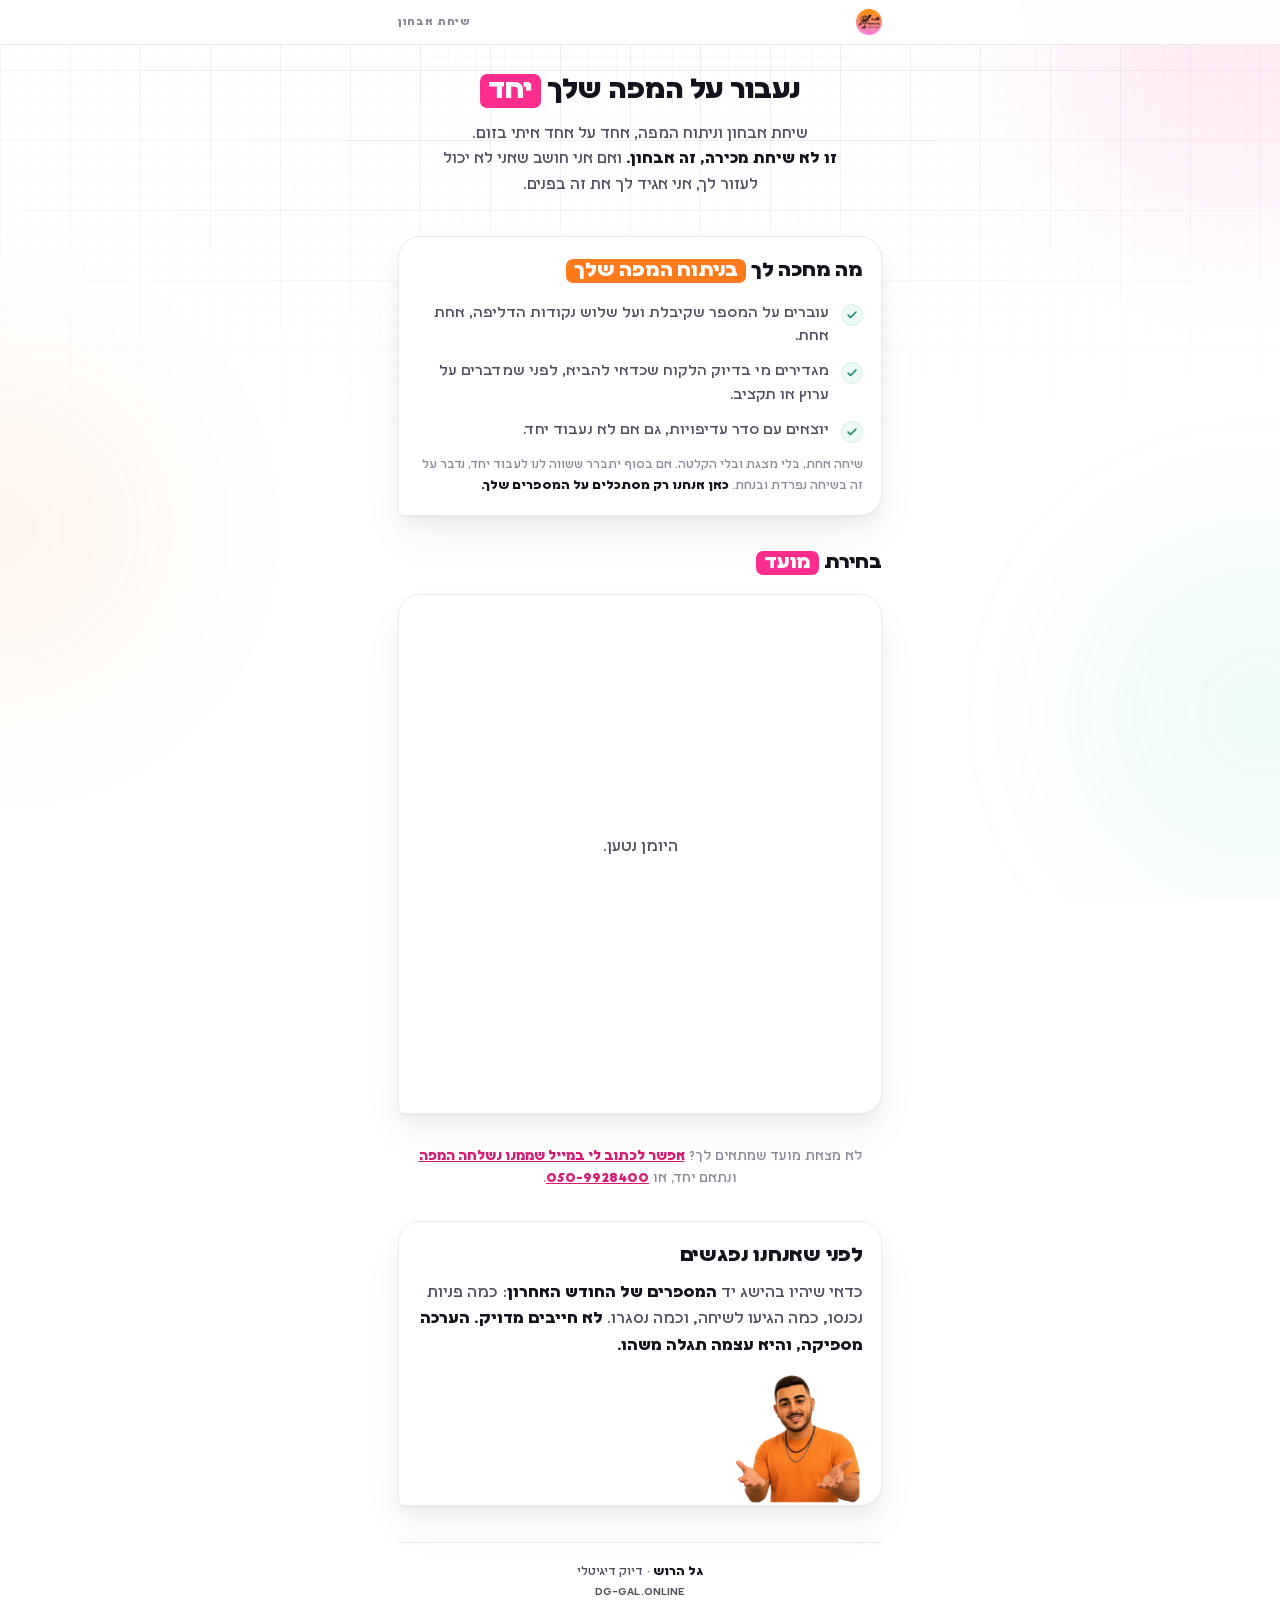
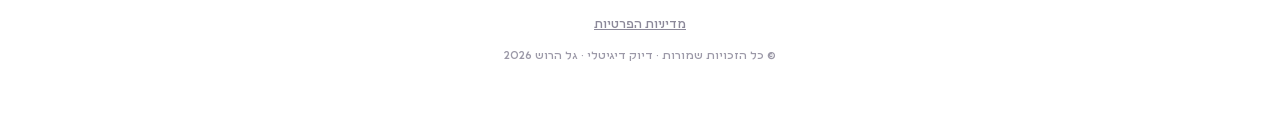
==== call/index.html @ aee71355 "A way out of a calendar that only shows three days Gal keeps it open three days ahead deliberately: " ====
<!doctype html>
<html dir="rtl" lang="he">
<head>
<meta charset="utf-8">
<meta name="viewport" content="width=device-width, initial-scale=1, viewport-fit=cover">
<meta name="robots" content="noindex,nofollow">
<title>שיחת אבחון · דיוק דיגיטלי</title>
<style>
@font-face{font-family:'TelAviv';font-weight:400;font-style:normal;font-display:swap;src:url([data-uri]) format('woff2');}
@font-face{font-family:'TelAviv';font-weight:800;font-style:normal;font-display:swap;src:url([data-uri]) format('woff2');}

:root{
  --bg:#ffffff; --bg2:#f8f7fb; --bg3:#fcfbfe;
  --pink:#ff2d8e; --pinkS:#d81b73; --pinkT:#fff2f8; --pinkL:#ffe3ef;
  --orange:#ff7a1a; --orangeS:#c95c07; --orangeT:#fff6ee; --orangeL:#ffe7d2;
  --green:#34d399; --greenS:#0c8a5f; --greenT:#eefaf4; --greenL:#d6f2e6;
  --txt:#14121c; --mut:#4f4d5e; --mut2:#8b8899; --line:#ece9f2; --line2:#dfdbe9;
  --sh1:0 1px 2px rgba(20,18,28,.04), 0 4px 10px rgba(20,18,28,.045);
  --sh2:0 1px 2px rgba(20,18,28,.05), 0 8px 20px rgba(20,18,28,.055), 0 22px 44px rgba(20,18,28,.045);
  --shC:0 2px 6px rgba(255,45,142,.18), 0 12px 26px rgba(255,45,142,.24);
  --rC:22px 22px 22px 6px;
}
*{box-sizing:border-box;-webkit-tap-highlight-color:transparent}
html{overflow-x:clip}
/* כלל ברזל של גל: אין מילים יתומות. text-wrap:pretty נועד בדיוק לזה,
   והדפדפנים שלא תומכים בו פשוט שוברים כרגיל, אז אין מה להפסיד. */
h1,h2,h3,h4,p,li,.res,.pun,.mirror,.sub,.rel,.fine,.qh,.gnote{
  text-wrap:pretty;-webkit-text-wrap:pretty}

body{margin:0;background:var(--bg);color:var(--txt);
  font-family:"TelAviv",system-ui,-apple-system,"Segoe UI",Arial,sans-serif;
  font-size:16px;line-height:1.65;overflow-x:clip;-webkit-font-smoothing:antialiased;
  font-variant-numeric:tabular-nums}
button,input,textarea,select{font-family:inherit;font-variant-numeric:tabular-nums}

.grid{position:fixed;inset:0;z-index:0;pointer-events:none;
  background-image:
    linear-gradient(rgba(20,18,28,.030) 1px,transparent 1px),
    linear-gradient(90deg,rgba(20,18,28,.030) 1px,transparent 1px),
    linear-gradient(rgba(20,18,28,.055) 1px,transparent 1px),
    linear-gradient(90deg,rgba(20,18,28,.055) 1px,transparent 1px);
  background-size:14px 14px,14px 14px,70px 70px,70px 70px;
  -webkit-mask-image:radial-gradient(120% 65% at 50% 0%,#000 0%,rgba(0,0,0,.5) 45%,transparent 82%);
  mask-image:radial-gradient(120% 65% at 50% 0%,#000 0%,rgba(0,0,0,.5) 45%,transparent 82%)}
.glow{position:fixed;inset:0;pointer-events:none;z-index:0;overflow:hidden}
.glow i{position:absolute;display:block;border-radius:50%;filter:blur(90px)}
.g1{width:340px;height:340px;background:var(--pink);top:-150px;right:-130px;opacity:.11}
.g2{width:300px;height:300px;background:var(--orange);top:42%;left:-150px;opacity:.09}
.g3{width:320px;height:320px;background:var(--green);bottom:3%;right:-140px;opacity:.10}

.wrap{position:relative;z-index:1;max-width:520px;margin:0 auto;padding:0 18px 40px}

header{position:sticky;top:0;z-index:40;backdrop-filter:blur(16px);-webkit-backdrop-filter:blur(16px);
  background:rgba(255,255,255,.86);border-bottom:1px solid var(--line)}
.hd{max-width:520px;margin:0 auto;padding:9px 18px;display:flex;align-items:center;justify-content:space-between;gap:10px}
.hd img{height:26px;width:auto;display:block}
.hd .who{font-size:11px;color:var(--mut2);font-weight:800;letter-spacing:.06em}

.sec{margin:32px 0;scroll-margin-top:74px}
.sh{font-size:20.5px;line-height:1.5;font-weight:800;margin:0 0 15px;letter-spacing:-.01em;color:var(--txt)}
h2{font-size:22px;line-height:1.32;margin:0 0 10px;font-weight:800;letter-spacing:-.01em}
p{margin:0 0 12px;color:var(--mut)}
b,strong{color:var(--txt);font-weight:800}
.box{display:inline;background:var(--pink);color:#fff;font-weight:800;padding:1px 8px;border-radius:7px;
  box-decoration-break:clone;-webkit-box-decoration-break:clone}
.boxg{display:inline;background:var(--green);color:#05261a;font-weight:800;padding:1px 8px;border-radius:7px;
  box-decoration-break:clone;-webkit-box-decoration-break:clone}
.boxo{display:inline;background:var(--orange);color:#fff;font-weight:800;padding:1px 8px;border-radius:7px;
  box-decoration-break:clone;-webkit-box-decoration-break:clone}
.nb{white-space:nowrap}

.card{position:relative;background:#fff;border:1px solid var(--line);border-radius:var(--rC);
  padding:19px 18px;box-shadow:var(--sh1)}
.card.lift{box-shadow:var(--sh2)}

.panel{position:relative;background:#fff;border:1px solid var(--line2);border-radius:26px 26px 26px 8px;
  padding:26px 20px 22px;box-shadow:var(--sh2);text-align:center;overflow:hidden}
.panel::before{content:"";position:absolute;inset:7px;border:1px solid var(--line);border-radius:20px 20px 20px 5px;pointer-events:none}
.panel .tick{position:absolute;width:13px;height:13px;pointer-events:none}
.panel .tick::before,.panel .tick::after{content:"";position:absolute;background:var(--pink);opacity:.45;border-radius:2px}
.panel .tick::before{width:13px;height:2px}
.panel .tick::after{width:2px;height:13px}
.t1{top:15px;right:15px}.t1::before,.t1::after{top:0;right:0}
.t2{top:15px;left:15px}.t2::before,.t2::after{top:0;left:0}
.t3{bottom:15px;right:15px}.t3::before,.t3::after{bottom:0;right:0}
.t4{bottom:15px;left:15px}.t4::before,.t4::after{bottom:0;left:0}

.puck{position:relative;width:46px;height:46px;flex:0 0 auto;border-radius:15px;display:grid;place-items:center;
  background:linear-gradient(158deg,#fff 0%,var(--pk-t) 58%,var(--pk-l) 100%);
  border:1px solid var(--pk-b);
  box-shadow:inset 0 1.5px 0 rgba(255,255,255,.95), inset 0 -2px 3px rgba(20,18,28,.05),
             0 8px 14px -6px var(--pk-s), 0 2px 5px rgba(20,18,28,.07)}
.puck::before{content:"";position:absolute;top:3px;right:5px;left:9px;height:42%;border-radius:12px 12px 60% 60%;
  background:linear-gradient(180deg,rgba(255,255,255,.85),rgba(255,255,255,0));pointer-events:none}
.puck svg{width:23px;height:23px;position:relative;overflow:visible;
  filter:drop-shadow(0 1.5px 1px rgba(20,18,28,.18))}
.pk-p{--pk-t:var(--pinkT);--pk-l:var(--pinkL);--pk-b:#ffc9de;--pk-s:rgba(255,45,142,.42);color:var(--pinkS)}
.pk-o{--pk-t:var(--orangeT);--pk-l:var(--orangeL);--pk-b:#ffd0a8;--pk-s:rgba(255,122,26,.42);color:var(--orangeS)}
.pk-g{--pk-t:var(--greenT);--pk-l:var(--greenL);--pk-b:#a9e6cb;--pk-s:rgba(52,211,153,.45);color:var(--greenS)}

.cta{display:block;width:100%;border:0;cursor:pointer;color:#fff;font-size:17px;font-weight:800;
  padding:16px 18px;border-radius:999px;background:linear-gradient(96deg,var(--pink),var(--orange));
  box-shadow:var(--shC);
  /* בלי אנימציה, בלי nowrap ובלי שכבת compositing. כל אחד מהשלושה גרם
     לספארי באייפון לחתוך את הכיתוב, ואז נראה רק אמצע המילים. */
  line-height:1.25;text-align:center;overflow:visible}
.cta:disabled{background:#efedf4;color:#a9a5b6;box-shadow:none;cursor:default}
.cta.quiet{background:#fff;border:1px solid var(--line2);color:var(--mut);box-shadow:var(--sh1);font-size:15px}
.fine{font-size:12.5px;color:var(--mut2);margin:12px 0 0}

footer{border-top:1px solid var(--line);margin-top:36px;padding:19px 0 22px;text-align:center;font-size:12.5px;color:var(--mut2)}
footer a{color:var(--mut2)}

/* מסך מעבר. שתיים שלוש שניות של שקט אחרי לחיצה הן המקום שבו אנשים עוזבים,
   אז אומרים להם מה קורה במקום להשאיר מסך ריק. */
.gate{position:fixed;inset:0;z-index:120;display:none;place-content:center;
  background:rgba(20,18,28,.62);backdrop-filter:blur(3px);
  -webkit-backdrop-filter:blur(3px);opacity:0;transition:opacity .22s ease}
.gate.on{display:grid;opacity:1}
.gate .g{text-align:center;padding:0 30px}
.gate .ring{width:46px;height:46px;margin:0 auto 16px;border-radius:50%;
  border:3px solid rgba(255,255,255,.22);border-top-color:#fff;
  animation:gspin .8s linear infinite}
@keyframes gspin{to{transform:rotate(360deg)}}
.gate p{margin:0;color:#fff;font-size:16.5px;font-weight:800;line-height:1.5}
.gate small{display:block;margin-top:7px;color:rgba(255,255,255,.7);
  font-size:13.5px;font-weight:700}


/* כרטיסיית סיפור לקוח. משותפת לדף הבית ולדף התוצאה, כי זו אותה
   הוכחה ואסור שהיא תיראה אחרת בשני מקומות. */
.cases{position:relative}
.case{position:sticky;background:#fff;border:1px solid var(--line2);min-height:330px;
  border-radius:26px 26px 26px 8px;padding:24px 20px 20px;box-shadow:var(--sh2);
  margin-bottom:18px;overflow:hidden}
.case::before{content:"";position:absolute;inset:7px;border:1px solid var(--line);
  border-radius:20px 20px 20px 5px;pointer-events:none}
.case .tick{position:absolute}
.case .tick.t1{top:14px;right:14px}
.case .tick.t2{top:14px;left:14px}
.case .tick.t3{bottom:14px;right:14px}
.case .tick.t4{bottom:14px;left:14px}
.case .tick.t2::before,.case .tick.t4::before{right:0}
.case .tick.t3::after,.case .tick.t4::after{bottom:0}
.case .tick{position:absolute;width:13px;height:13px;pointer-events:none}
.case .tick::before,.case .tick::after{content:"";position:absolute;background:var(--pink);opacity:.45;border-radius:2px}
.case .tick::before{width:13px;height:2px}
.case .tick::after{width:2px;height:13px}
.case:nth-of-type(1){top:80px;z-index:1}
.case:nth-of-type(2){top:88px;z-index:2}
.case:nth-of-type(3){top:96px;z-index:3}
.case:nth-of-type(4){top:104px;z-index:4}
.case:nth-of-type(5){top:112px;z-index:5;margin-bottom:0}
.case .hd2{position:relative;z-index:2;display:flex;gap:12px;align-items:center;margin-bottom:12px}
.case .ph{flex:0 0 auto;width:48px;height:48px;border-radius:50%;overflow:hidden;display:grid;place-items:center;
  background:linear-gradient(158deg,#fff,var(--pinkL));border:1px solid #ffc9de;
  box-shadow:inset 0 1px 0 rgba(255,255,255,.9),0 2px 6px rgba(20,18,28,.08);
  font-size:15px;font-weight:800;color:var(--pinkS);letter-spacing:-.02em}
.case .ph img{width:100%;height:100%;object-fit:cover;display:block}
.case .who2 b{display:block;font-size:15.5px;font-weight:800;color:var(--txt);line-height:1.3}
.case .who2 span{display:block;font-size:12.5px;font-weight:700;color:var(--mut2);line-height:1.4;margin-top:2px}
.case .res{position:relative;z-index:2;font-size:17px;font-weight:800;line-height:1.45;margin:0 0 10px;color:var(--txt)}
.case p{position:relative;z-index:2;margin:0 0 8px;font-size:14.5px}
.case .pun{position:relative;z-index:2;margin:0;font-size:14.5px;font-weight:800;color:var(--greenS)}

.calalt{margin:14px 0 0;font-size:13.5px;color:var(--mut2);line-height:1.6;text-align:center}
.calalt a{color:var(--pinkS);font-weight:700}

.cr{margin-top:10px!important;font-size:11.5px;color:var(--mut2);opacity:.85}

.hero{padding:28px 0 2px;text-align:center}
.h1{font-size:29px;line-height:1.26;font-weight:800;margin:0 0 12px;letter-spacing:-.02em}
.sub{font-size:15.5px;color:var(--mut);margin:0 auto 4px;max-width:430px}
.pt{display:flex;gap:12px;align-items:flex-start;margin-bottom:12px;font-size:15px;color:var(--mut);line-height:1.55}
.pt i{flex:0 0 auto;width:22px;height:22px;border-radius:50%;display:grid;place-items:center;margin-top:2px;
  background:var(--greenT);border:1px solid var(--greenL);color:var(--greenS)}
.pt svg{width:12px;height:12px;stroke-width:3.2}
#cal{position:relative;min-height:520px;width:100%;overflow:hidden;border-radius:var(--rC);overflow:hidden;border:1px solid var(--line);
  box-shadow:var(--sh2);background:#fff}
.calfall{position:absolute;inset:0;display:grid;place-content:center;padding:30px 20px;text-align:center}
#cal.ready{min-height:0}
#cal.ready .calfall{display:none}
.me{position:relative;overflow:hidden;padding-bottom:0}
.me .in{padding-bottom:6px}
.me .av{display:block;width:130px;margin:8px 0 -1px auto}
</style>
<script>
!function(f,b,e,v,n,t,s){if(f.fbq)return;n=f.fbq=function(){n.callMethod?
n.callMethod.apply(n,arguments):n.queue.push(arguments)};if(!f._fbq)f._fbq=n;
n.push=n;n.loaded=!0;n.version='2.0';n.queue=[];t=b.createElement(e);t.async=!0;
t.src=v;s=b.getElementsByTagName(e)[0];s.parentNode.insertBefore(t,s)}(window,
document,'script','https://connect.facebook.net/en_US/fbevents.js');
fbq('init','3520763671432860');fbq('track','PageView');
</script>
<noscript><img height="1" width="1" style="display:none"
src="https://www.facebook.com/tr?id=3520763671432860&ev=PageView&noscript=1" alt=""></noscript>
</head>
<body>

<div class="grid"></div>
<div class="glow"><i class="g1"></i><i class="g2"></i><i class="g3"></i></div>

<header><div class="hd">
  <img src="[data-uri]" alt="דיוק דיגיטלי">
  <span class="who">שיחת אבחון</span>
</div></header>

<div class="wrap">

  <div class="hero">
    <h1 class="h1">נעבור על המפה שלך <span class="box">יחד</span></h1>
    <p class="sub">שיחת אבחון וניתוח המפה, אחד על אחד איתי בזום.<br><b>זו לא שיחת מכירה, זה אבחון.</b> ואם אני חושב שאני לא יכול לעזור לך, <span class="nb">אני אגיד לך את זה בפנים.</span></p>
  </div>

  <div class="sec card lift">
    <h2 class="sh">מה מחכה לך <span class="boxo">בניתוח המפה שלך</span></h2>
    <div class="pt"><i><svg viewBox="0 0 24 24" fill="none" stroke="currentColor" stroke-linecap="round" stroke-linejoin="round"><path d="M20 6 9 17l-5-5"/></svg></i>
      <span>עוברים על המספר שקיבלת ועל שלוש נקודות הדליפה, אחת אחת.</span></div>
    <div class="pt"><i><svg viewBox="0 0 24 24" fill="none" stroke="currentColor" stroke-linecap="round" stroke-linejoin="round"><path d="M20 6 9 17l-5-5"/></svg></i>
      <span>מגדירים מי בדיוק הלקוח שכדאי להביא, לפני שמדברים על ערוץ או תקציב.</span></div>
    <div class="pt"><i><svg viewBox="0 0 24 24" fill="none" stroke="currentColor" stroke-linecap="round" stroke-linejoin="round"><path d="M20 6 9 17l-5-5"/></svg></i>
      <span>יוצאים עם סדר עדיפויות, <span class="nb">גם אם לא נעבוד יחד.</span></span></div>
    <p class="fine" style="margin-top:2px">שיחה אחת, בלי מצגת ובלי הקלטה. אם בסוף יתברר ששווה לנו לעבוד יחד, נדבר על זה בשיחה נפרדת ובנחת. <b>כאן אנחנו רק מסתכלים על המספרים שלך.</b></p>
  </div>

  <div class="sec">
    <h2 class="sh">בחירת <span class="box">מועד</span></h2>
    <div id="cal"><div class="calfall">
      <p style="margin-bottom:14px">היומן נטען.</p>
      <button class="cta quiet" id="fallback" style="display:none" onclick="window.open(CAL_URL,'_blank')">לפתיחת היומן בחלון חדש</button>
    </div></div>
  </div>
    <p class="calalt">לא מצאת מועד שמתאים לך? <a href="mailto:gal@send.dg-gal.online">אפשר לכתוב לי במייל שממנו נשלחה המפה</a> ונתאם יחד, או <a href="tel:0509928400" dir="ltr">050-9928400</a>.</p>


  <div class="sec">
    <div class="card lift me"><div class="in">
      <p class="sh" style="margin-bottom:8px">לפני שאנחנו נפגשים</p>
      <p style="margin-bottom:0">כדאי שיהיו בהישג יד <b>המספרים של החודש האחרון</b>: כמה פניות נכנסו, כמה הגיעו לשיחה, וכמה נסגרו. <b>לא חייבים מדויק. הערכה מספיקה, והיא עצמה תגלה משהו.</b></p>
    </div><img class="av" src="[data-uri]" alt="גל הרוש"></div>
  </div>

  <footer>
    <p><b>גל הרוש</b> · דיוק דיגיטלי<br>DG-GAL.ONLINE</p>
    <p><a href="/privacy/">מדיניות הפרטיות</a></p>
  
  <p class="cr">© כל הזכויות שמורות · דיוק דיגיטלי · גל הרוש 2026</p>
</footer>
</div>

<script>
/* ==== היומן של גל. calLink הוא user/event-type בלבד ==== */
var CAL_LINK = 'dg-gal.online/map';
var CAL_URL  = 'https://cal.com/' + CAL_LINK;

(function (C, A, L) { var p = function (a, ar) { a.q.push(ar); };
  var d = C.document; C.Cal = C.Cal || function () { var cal = C.Cal, ar = arguments;
    if (!cal.loaded) { cal.ns = {}; cal.q = cal.q || [];
      d.head.appendChild(d.createElement("script")).src = A; cal.loaded = true; }
    if (ar[0] === L) { var api = function () { p(api, arguments); };
      var namespace = ar[1]; api.q = api.q || [];
      if (typeof namespace === "string") { cal.ns[namespace] = cal.ns[namespace] || api; p(cal.ns[namespace], ar); p(cal, ["initNamespace", namespace]); }
      else p(cal, ar); return; }
    p(cal, ar); };
})(window, "https://app.cal.com/embed/embed.js", "init");

try {
  Cal("init", "map", { origin: "https://app.cal.com" });
  Cal.config = Cal.config || {};
  Cal.config.forwardQueryParams = true;

  /* ui לפני inline. בסדר ההפוך היומן נטען לבן, וזה תועד אצלנו בעבר */
  Cal.ns.map("ui", {
    theme: "light",
    hideEventTypeDetails: false,
    layout: "month_view",
    cssVarsPerTheme: { light: {
      "cal-brand": "#ff2d8e",
      "cal-brand-emphasis": "#d81b73",
      "cal-brand-text": "#ffffff",
      "cal-text": "#14121c",
      "cal-text-emphasis": "#14121c",
      "cal-text-subtle": "#4f4d5e",
      "cal-text-muted": "#8b8899",
      "cal-text-inverted": "#ffffff",
      "cal-bg": "#ffffff",
      "cal-bg-emphasis": "#f8f7fb",
      "cal-bg-subtle": "#f8f7fb",
      "cal-bg-muted": "#fcfbfe",
      "cal-bg-inverted": "#14121c",
      "cal-border": "#ece9f2",
      "cal-border-default": "#ece9f2",
      "cal-border-emphasis": "#dfdbe9",
      "cal-border-subtle": "#ece9f2",
      "cal-border-booker": "#ece9f2"
    }}
  });
  Cal.ns.map("inline", {
    elementOrSelector: "#cal",
    calLink: CAL_LINK,
    config: { layout: "month_view", useSlotsViewOnSmallScreen: "true" }
  });
  /* ברגע שקאל מזריק את המסגרת שלו, מסירים את הודעת הטעינה */
  var box = document.getElementById('cal');
  var mo = new MutationObserver(function(){
    if(box.querySelector('iframe')){ box.classList.add('ready'); mo.disconnect(); }
  });
  mo.observe(box, { childList:true, subtree:true });
  setTimeout(function(){
    if(!box.querySelector('iframe')){
      document.getElementById('fallback').style.display = 'block';
    }
  }, 6000);
} catch(e){
  var f = document.getElementById('fallback'); if(f) f.style.display = 'block';
}
if(window.fbq) fbq('trackCustom','ViewBooking');
</script>
</body>
</html>
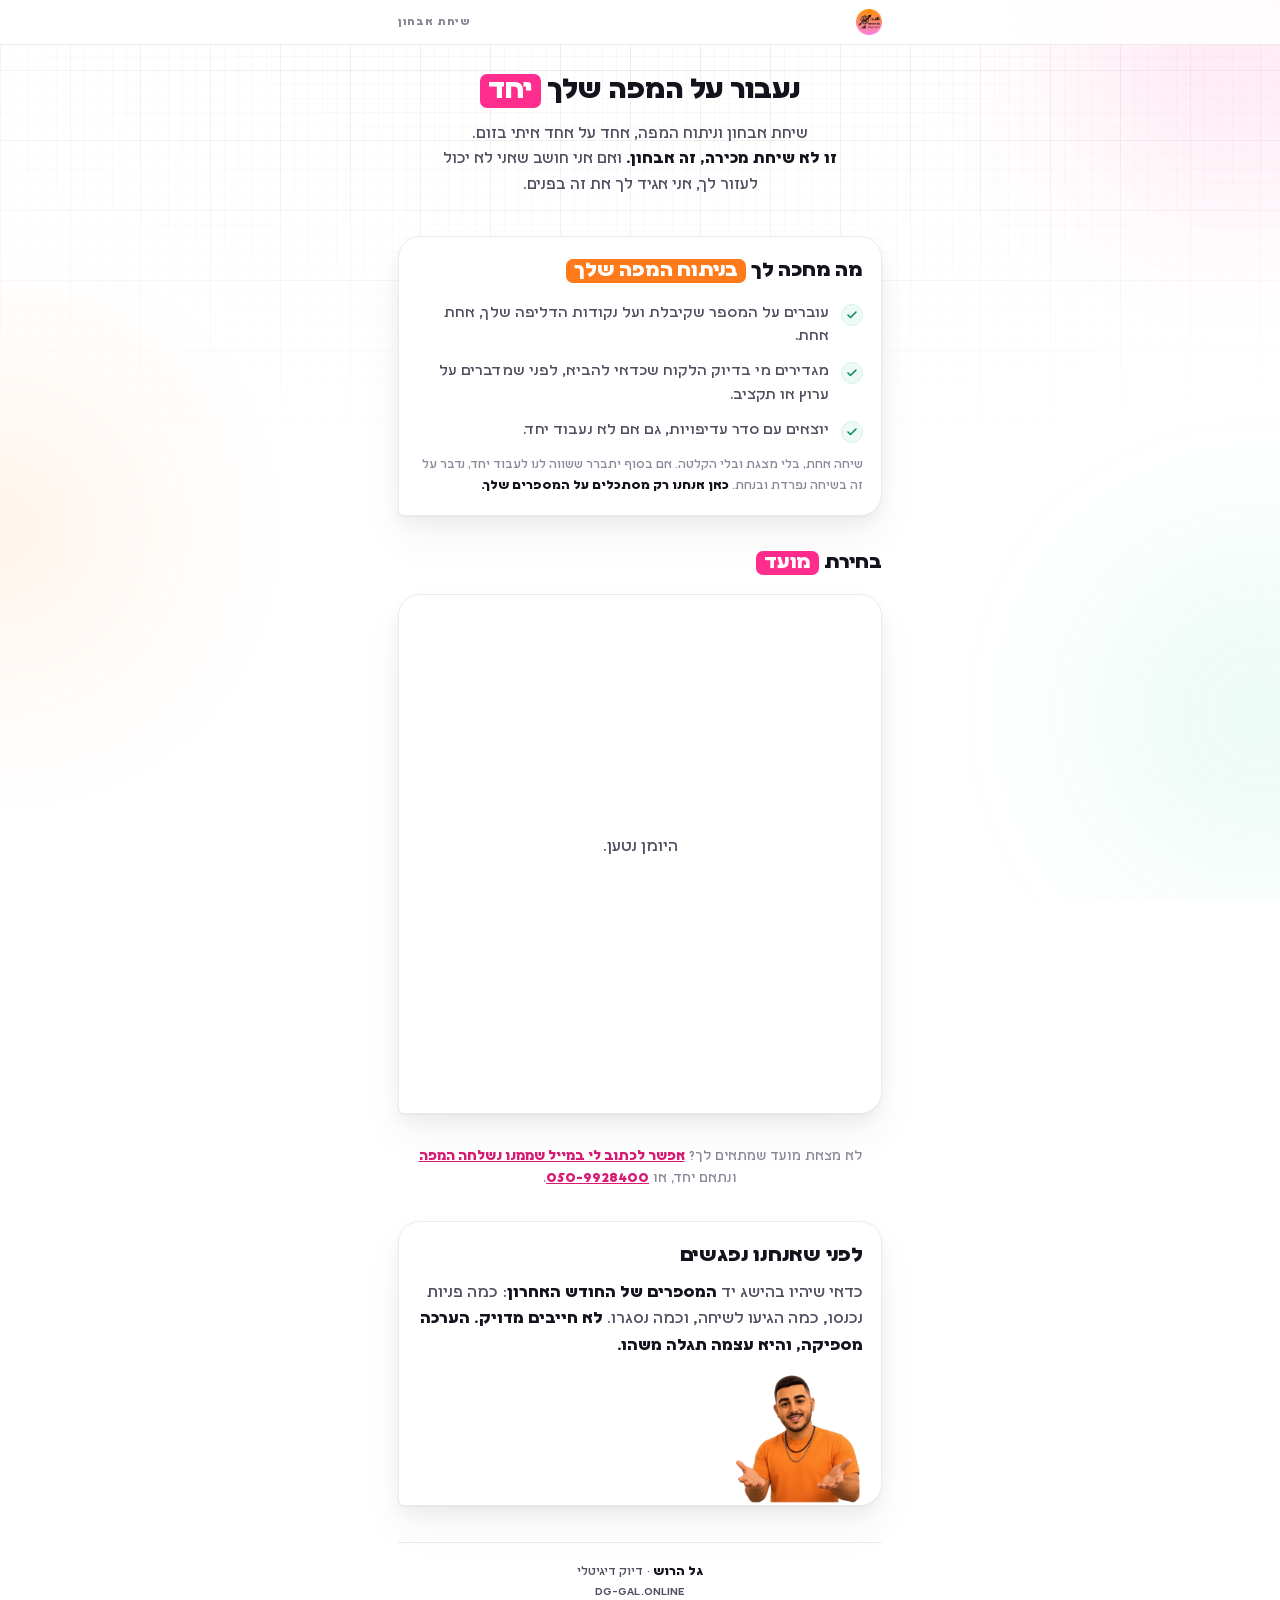
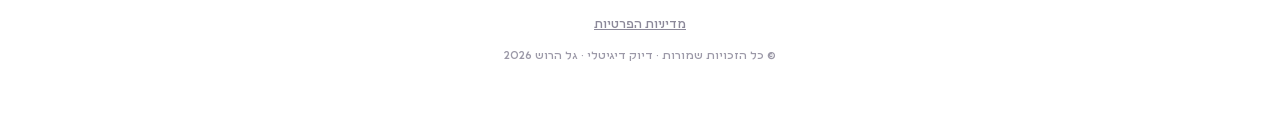
==== commit c213eda9: "כלל ברזל חדש למילים מודגשות, תיקון ספירת נקודות הדליפה, ומילוי מראש ביומן כלל חדש של גל לכל הנכסים ה" ====
--- a/call/index.html
+++ b/call/index.html
@@ -61,12 +61,16 @@
 h2{font-size:22px;line-height:1.32;margin:0 0 10px;font-weight:800;letter-spacing:-.01em}
 p{margin:0 0 12px;color:var(--mut)}
 b,strong{color:var(--txt);font-weight:800}
+/* כלל ברזל של גל: מילים שמודגשות בקופסא לא נשברות לעולם באמצע, בשום
+   נכס דיגיטלי שלו. הקופסא זזה כיחידה שלמה לשורה הבאה, ולא מתפצלת
+   לשני חלקים צבועים. איפה שהביטוי ארוך מכדי להיכנס לרוחב מובייל
+   אפילו לבדו, זו כבר בעיית ניסוח, לא בעיית CSS, ומדווחים על זה. */
 .box{display:inline;background:var(--pink);color:#fff;font-weight:800;padding:1px 8px;border-radius:7px;
-  box-decoration-break:clone;-webkit-box-decoration-break:clone}
+  white-space:nowrap}
 .boxg{display:inline;background:var(--green);color:#05261a;font-weight:800;padding:1px 8px;border-radius:7px;
-  box-decoration-break:clone;-webkit-box-decoration-break:clone}
+  white-space:nowrap}
 .boxo{display:inline;background:var(--orange);color:#fff;font-weight:800;padding:1px 8px;border-radius:7px;
-  box-decoration-break:clone;-webkit-box-decoration-break:clone}
+  white-space:nowrap}
 .nb{white-space:nowrap}
 
 .card{position:relative;background:#fff;border:1px solid var(--line);border-radius:var(--rC);
@@ -215,7 +219,7 @@
   <div class="sec card lift">
     <h2 class="sh">מה מחכה לך <span class="boxo">בניתוח המפה שלך</span></h2>
     <div class="pt"><i><svg viewBox="0 0 24 24" fill="none" stroke="currentColor" stroke-linecap="round" stroke-linejoin="round"><path d="M20 6 9 17l-5-5"/></svg></i>
-      <span>עוברים על המספר שקיבלת ועל שלוש נקודות הדליפה, אחת אחת.</span></div>
+      <span>עוברים על המספר שקיבלת ועל נקודות הדליפה שלך, אחת אחת.</span></div>
     <div class="pt"><i><svg viewBox="0 0 24 24" fill="none" stroke="currentColor" stroke-linecap="round" stroke-linejoin="round"><path d="M20 6 9 17l-5-5"/></svg></i>
       <span>מגדירים מי בדיוק הלקוח שכדאי להביא, לפני שמדברים על ערוץ או תקציב.</span></div>
     <div class="pt"><i><svg viewBox="0 0 24 24" fill="none" stroke="currentColor" stroke-linecap="round" stroke-linejoin="round"><path d="M20 6 9 17l-5-5"/></svg></i>
@@ -263,6 +267,12 @@
       else p(cal, ar); return; }
     p(cal, ar); };
 })(window, "https://app.cal.com/embed/embed.js", "init");
+
+/* השם, הטלפון והמייל כבר נאספו בשאלון. מי שהגיע לכאן מדף התוצאה, באותה
+   לשונית, לא צריך להקליד אותם שוב. אם אין נתון (הגעה ישירה, לשונית
+   חדשה), קאל פשוט פותח את הטופס הרגיל שלו, בלי שגיאה. */
+var lead = null;
+try { lead = JSON.parse(sessionStorage.getItem('dg_map') || 'null'); } catch(e){}
 
 try {
   Cal("init", "map", { origin: "https://app.cal.com" });
@@ -295,10 +305,16 @@
       "cal-border-booker": "#ece9f2"
     }}
   });
+  var bookConfig = { layout: "month_view", useSlotsViewOnSmallScreen: "true" };
+  if(lead && lead.name)  bookConfig.name  = lead.name;
+  if(lead && lead.email) bookConfig.email = lead.email;
+  /* לא כל סוג פגישה בקאל שואל טלפון. אם השדה קיים אצלו הוא יתמלא,
+     ואם לא, הערך פשוט לא בשימוש ולא שובר כלום. */
+  if(lead && lead.phone) bookConfig.attendeePhoneNumber = lead.phone;
   Cal.ns.map("inline", {
     elementOrSelector: "#cal",
     calLink: CAL_LINK,
-    config: { layout: "month_view", useSlotsViewOnSmallScreen: "true" }
+    config: bookConfig
   });
   /* ברגע שקאל מזריק את המסגרת שלו, מסירים את הודעת הטעינה */
   var box = document.getElementById('cal');
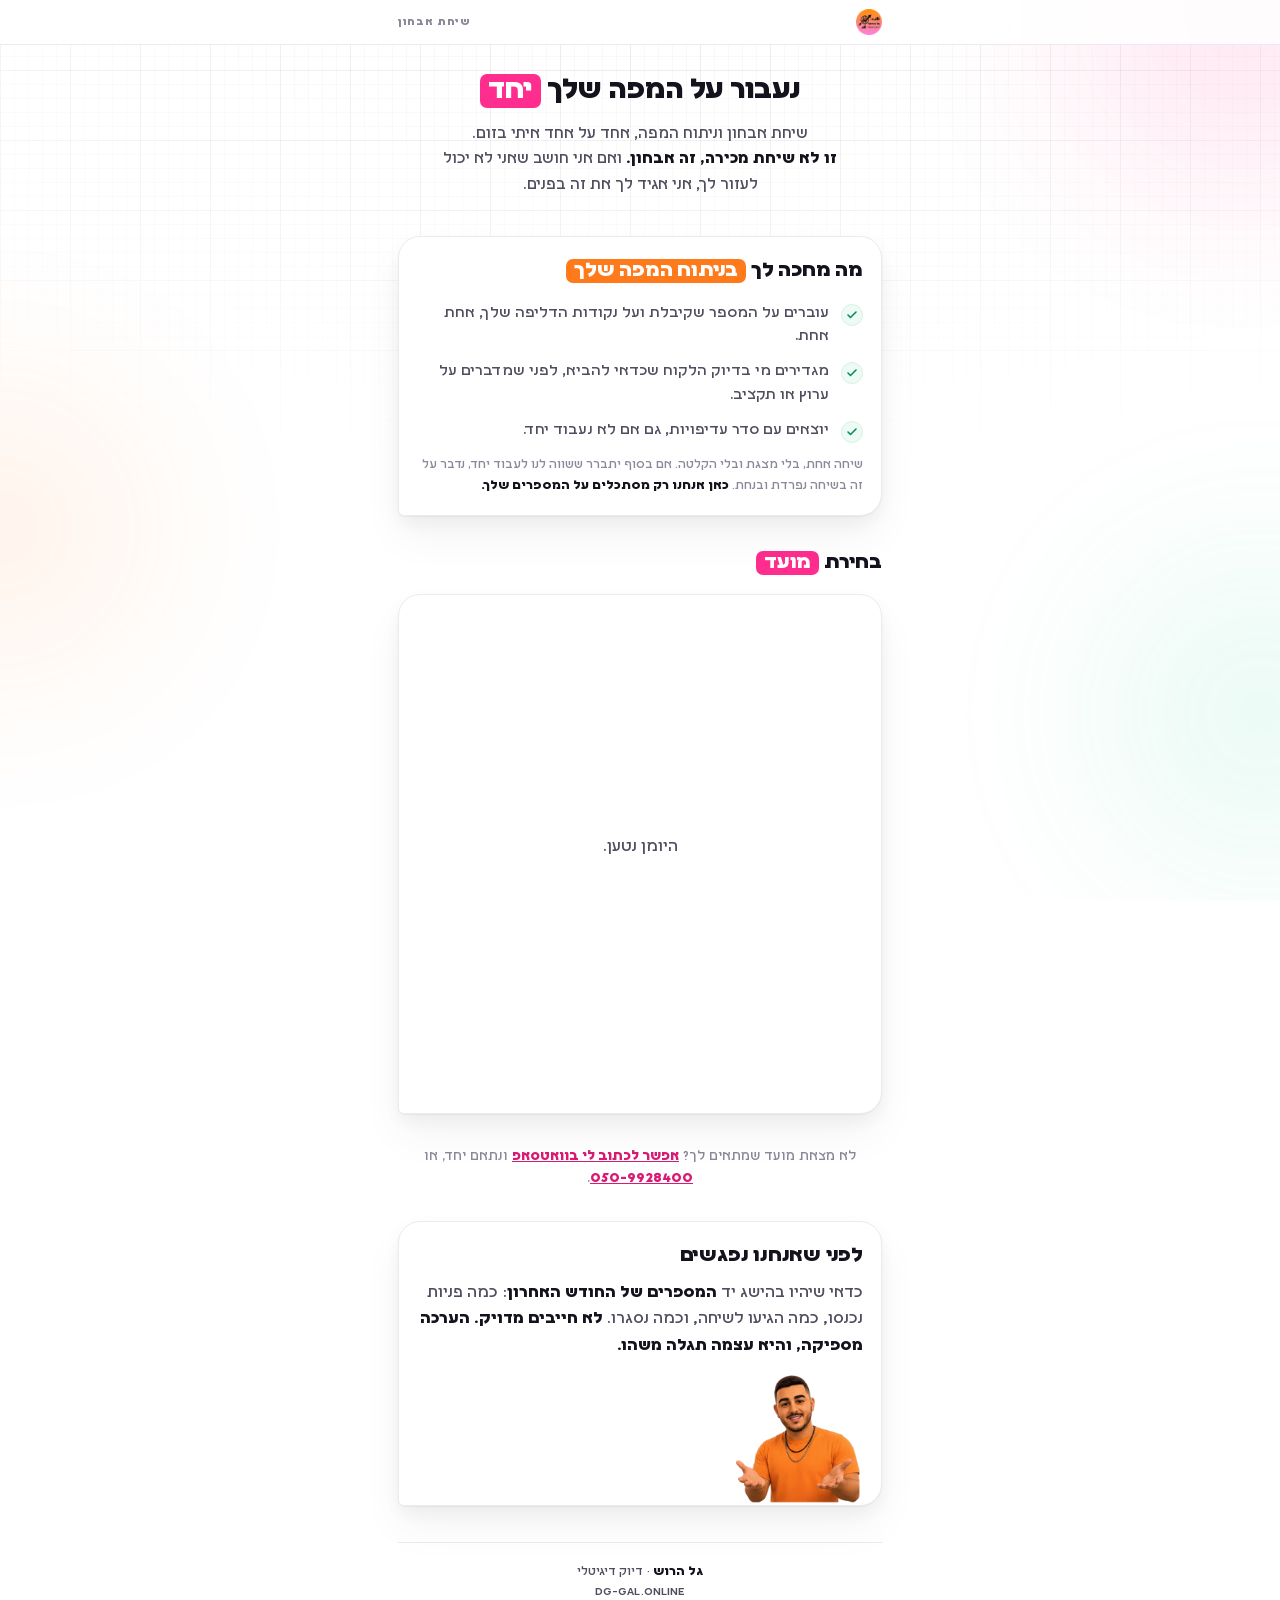
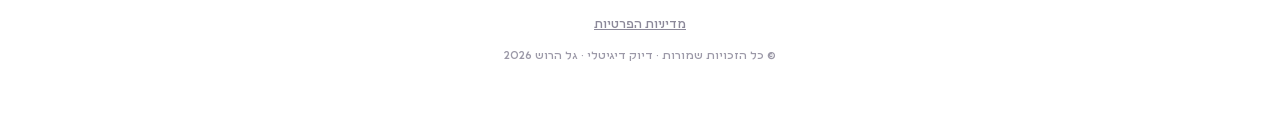
==== commit f6c6b423: "הוואטסאפ הוא כתובת המשלוח של המפה הטלפון היה אגרה חסרת ערך למי שממלא: המפה הגיעה למייל, ולכן מספר מז" ====
--- a/call/index.html
+++ b/call/index.html
@@ -129,6 +129,18 @@
 .gate p{margin:0;color:#fff;font-size:16.5px;font-weight:800;line-height:1.5}
 .gate small{display:block;margin-top:7px;color:rgba(255,255,255,.7);
   font-size:13.5px;font-weight:700}
+
+/* תיבת הסרטון האנכי. משותפת לדף הבית ולדף התוצאה, כי זה אותו נגן
+   בדיוק. הסרטון עצמו לא מוטמע בדף, נטען כקובץ נפרד רק בלחיצה. */
+.vlite{position:fixed;inset:0;z-index:130;display:none;place-items:center;
+  background:rgba(10,9,14,.92);padding:26px 20px}
+.vlite.on{display:grid}
+.vlite .vbox{position:relative;width:100%;max-width:400px}
+.vlite video{width:100%;max-height:82vh;border-radius:16px;display:block;
+  background:#000;box-shadow:var(--shC)}
+.vlite .vx{position:absolute;top:-46px;left:0;width:36px;height:36px;
+  border-radius:50%;border:0;background:rgba(255,255,255,.14);color:#fff;
+  font-size:22px;line-height:1;cursor:pointer}
 
 
 /* כרטיסיית סיפור לקוח. משותפת לדף הבית ולדף התוצאה, כי זו אותה
@@ -167,6 +179,11 @@
 .case p{position:relative;z-index:2;margin:0 0 8px;font-size:14.5px}
 .case .pun{position:relative;z-index:2;margin:0;font-size:14.5px;font-weight:800;color:var(--greenS)}
 
+.soc{display:flex;gap:10px;justify-content:center;margin:12px 0 10px}
+.soc a{display:inline-flex;align-items:center;justify-content:center;width:36px;height:36px;border:1px solid var(--line);border-radius:50%;color:var(--mut2);transition:color .18s,border-color .18s}
+.soc a:hover{color:var(--brand);border-color:var(--brand)}
+.soc svg{width:18px;height:18px}
+
 .calalt{margin:14px 0 0;font-size:13.5px;color:var(--mut2);line-height:1.6;text-align:center}
 .calalt a{color:var(--pinkS);font-weight:700}
 
@@ -234,7 +251,7 @@
       <button class="cta quiet" id="fallback" style="display:none" onclick="window.open(CAL_URL,'_blank')">לפתיחת היומן בחלון חדש</button>
     </div></div>
   </div>
-    <p class="calalt">לא מצאת מועד שמתאים לך? <a href="mailto:gal@send.dg-gal.online">אפשר לכתוב לי במייל שממנו נשלחה המפה</a> ונתאם יחד, או <a href="tel:0509928400" dir="ltr">050-9928400</a>.</p>
+    <p class="calalt">לא מצאת מועד שמתאים לך? <a href="https://wa.me/972509928400?text=%D7%94%D7%99%D7%99%20%D7%92%D7%9C%2C%20%D7%9C%D7%90%20%D7%9E%D7%A6%D7%90%D7%AA%D7%99%20%D7%9E%D7%95%D7%A2%D7%93%20%D7%A9%D7%9E%D7%AA%D7%90%D7%99%D7%9D%20%D7%9C%D7%99" target="_blank" rel="noopener">אפשר לכתוב לי בוואטסאפ</a> ונתאם יחד, או <a href="tel:0509928400" dir="ltr">050-9928400</a>.</p>
 
 
   <div class="sec">
@@ -248,7 +265,7 @@
     <p><b>גל הרוש</b> · דיוק דיגיטלי<br>DG-GAL.ONLINE</p>
     <p><a href="/privacy/">מדיניות הפרטיות</a></p>
   
-  <p class="cr">© כל הזכויות שמורות · דיוק דיגיטלי · גל הרוש 2026</p>
+  <p class="cr">© כל הזכויות שמורות · <a href="https://wa.me/972509928400?text=%D7%94%D7%99%D7%99%20%D7%92%D7%9C%2C%20%D7%94%D7%92%D7%A2%D7%AA%D7%99%20%D7%90%D7%9C%D7%99%D7%9A%20%D7%93%D7%A8%D7%9A%20%D7%A0%D7%9B%D7%A1%20%D7%93%D7%99%D7%92%D7%99%D7%98%D7%9C%D7%99%20%D7%A9%D7%99%D7%A6%D7%A8%D7%AA%2C%20%D7%90%D7%A9%D7%9E%D7%97%20%D7%9C%D7%A4%D7%A8%D7%98%D7%99%D7%9D" target="_blank" rel="noopener" style="color:inherit;text-decoration:none">דיוק דיגיטלי</a> · גל הרוש 2026</p>
 </footer>
 </div>
 
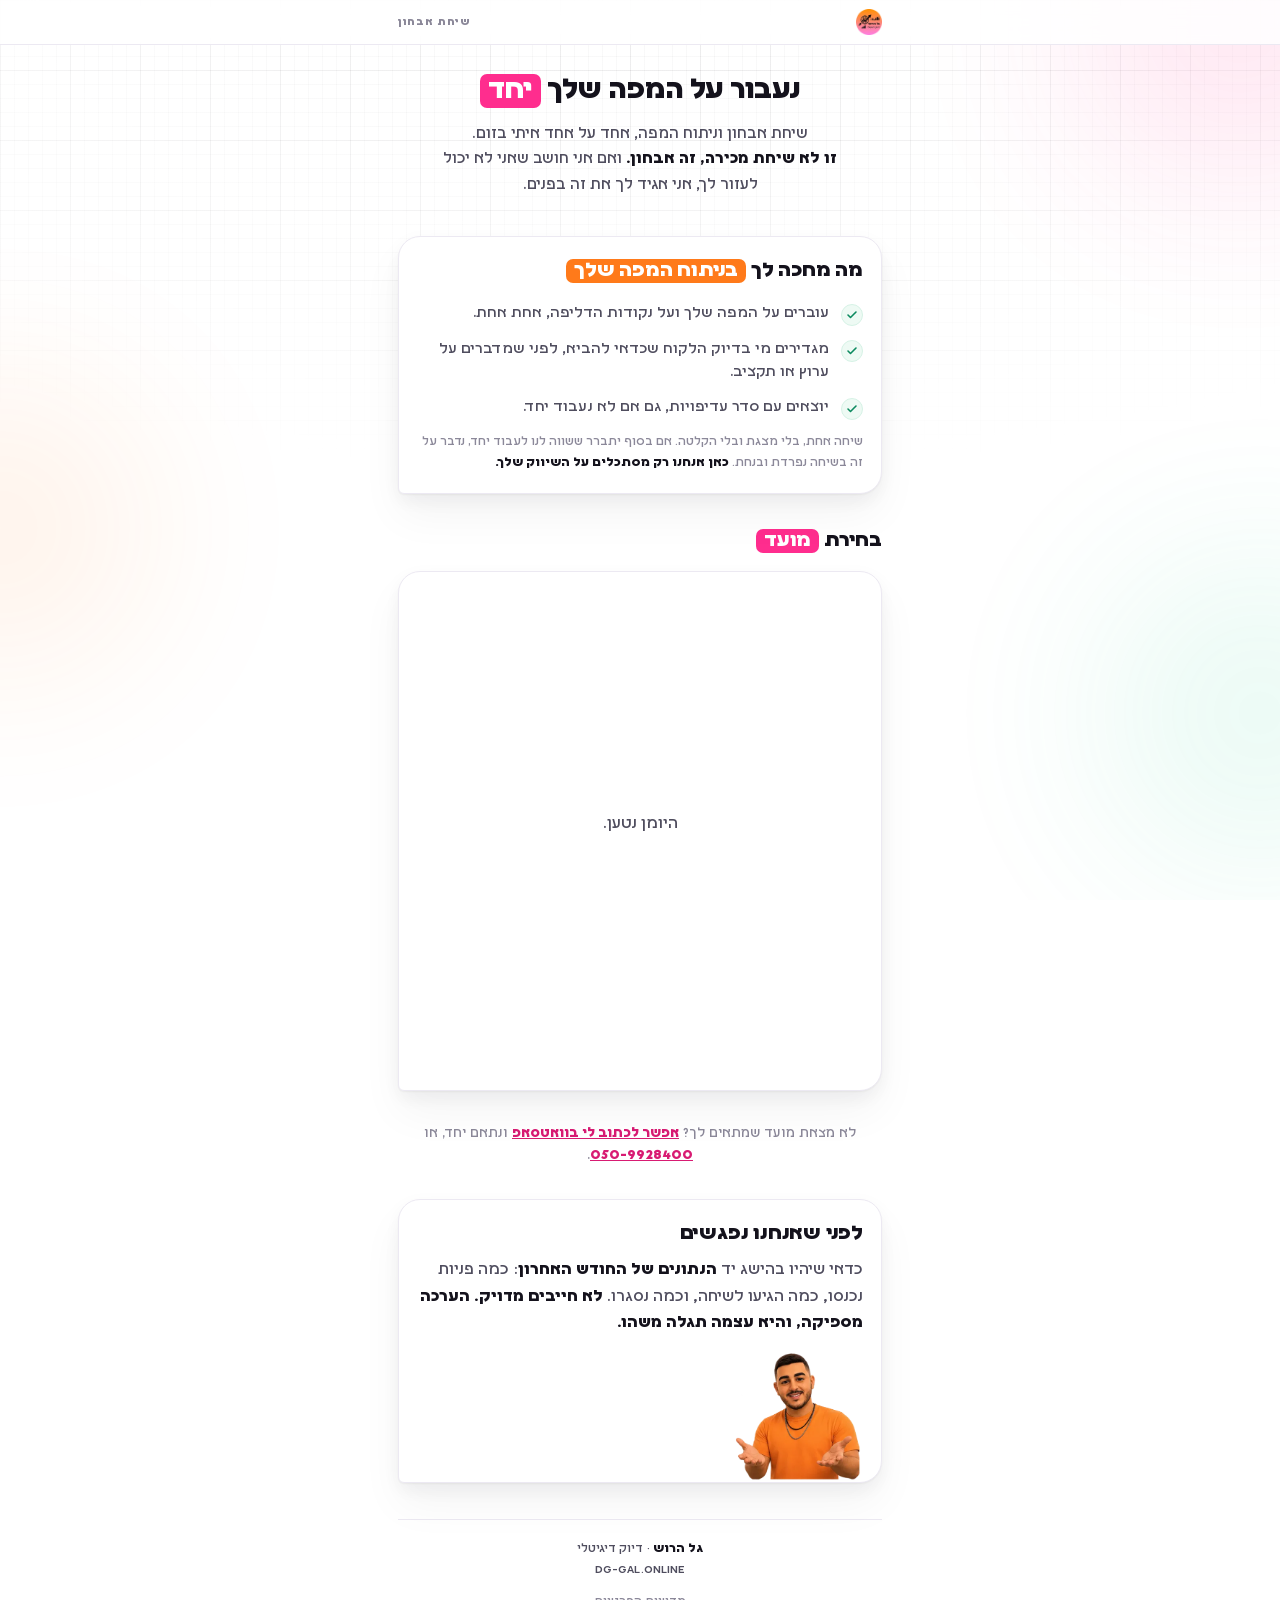
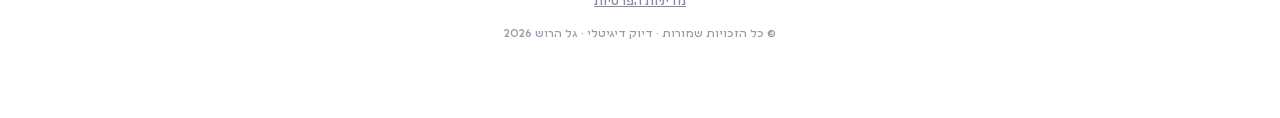
==== commit 26697650: "copy/design polish across funnel (per Gal live review) - Landing: bump the summary line font a touch" ====
--- a/call/index.html
+++ b/call/index.html
@@ -236,12 +236,12 @@
   <div class="sec card lift">
     <h2 class="sh">מה מחכה לך <span class="boxo">בניתוח המפה שלך</span></h2>
     <div class="pt"><i><svg viewBox="0 0 24 24" fill="none" stroke="currentColor" stroke-linecap="round" stroke-linejoin="round"><path d="M20 6 9 17l-5-5"/></svg></i>
-      <span>עוברים על המספר שקיבלת ועל נקודות הדליפה שלך, אחת אחת.</span></div>
+      <span>עוברים על המפה שלך ועל נקודות הדליפה, אחת אחת.</span></div>
     <div class="pt"><i><svg viewBox="0 0 24 24" fill="none" stroke="currentColor" stroke-linecap="round" stroke-linejoin="round"><path d="M20 6 9 17l-5-5"/></svg></i>
       <span>מגדירים מי בדיוק הלקוח שכדאי להביא, לפני שמדברים על ערוץ או תקציב.</span></div>
     <div class="pt"><i><svg viewBox="0 0 24 24" fill="none" stroke="currentColor" stroke-linecap="round" stroke-linejoin="round"><path d="M20 6 9 17l-5-5"/></svg></i>
       <span>יוצאים עם סדר עדיפויות, <span class="nb">גם אם לא נעבוד יחד.</span></span></div>
-    <p class="fine" style="margin-top:2px">שיחה אחת, בלי מצגת ובלי הקלטה. אם בסוף יתברר ששווה לנו לעבוד יחד, נדבר על זה בשיחה נפרדת ובנחת. <b>כאן אנחנו רק מסתכלים על המספרים שלך.</b></p>
+    <p class="fine" style="margin-top:2px">שיחה אחת, בלי מצגת ובלי הקלטה. אם בסוף יתברר ששווה לנו לעבוד יחד, נדבר על זה בשיחה נפרדת ובנחת. <b>כאן אנחנו רק מסתכלים על השיווק שלך.</b></p>
   </div>
 
   <div class="sec">
@@ -257,7 +257,7 @@
   <div class="sec">
     <div class="card lift me"><div class="in">
       <p class="sh" style="margin-bottom:8px">לפני שאנחנו נפגשים</p>
-      <p style="margin-bottom:0">כדאי שיהיו בהישג יד <b>המספרים של החודש האחרון</b>: כמה פניות נכנסו, כמה הגיעו לשיחה, וכמה נסגרו. <b>לא חייבים מדויק. הערכה מספיקה, והיא עצמה תגלה משהו.</b></p>
+      <p style="margin-bottom:0">כדאי שיהיו בהישג יד <b>הנתונים של החודש האחרון</b>: כמה פניות נכנסו, כמה הגיעו לשיחה, וכמה נסגרו. <b>לא חייבים מדויק. הערכה מספיקה, והיא עצמה תגלה משהו.</b></p>
     </div><img class="av" src="[data-uri]" alt="גל הרוש"></div>
   </div>
 
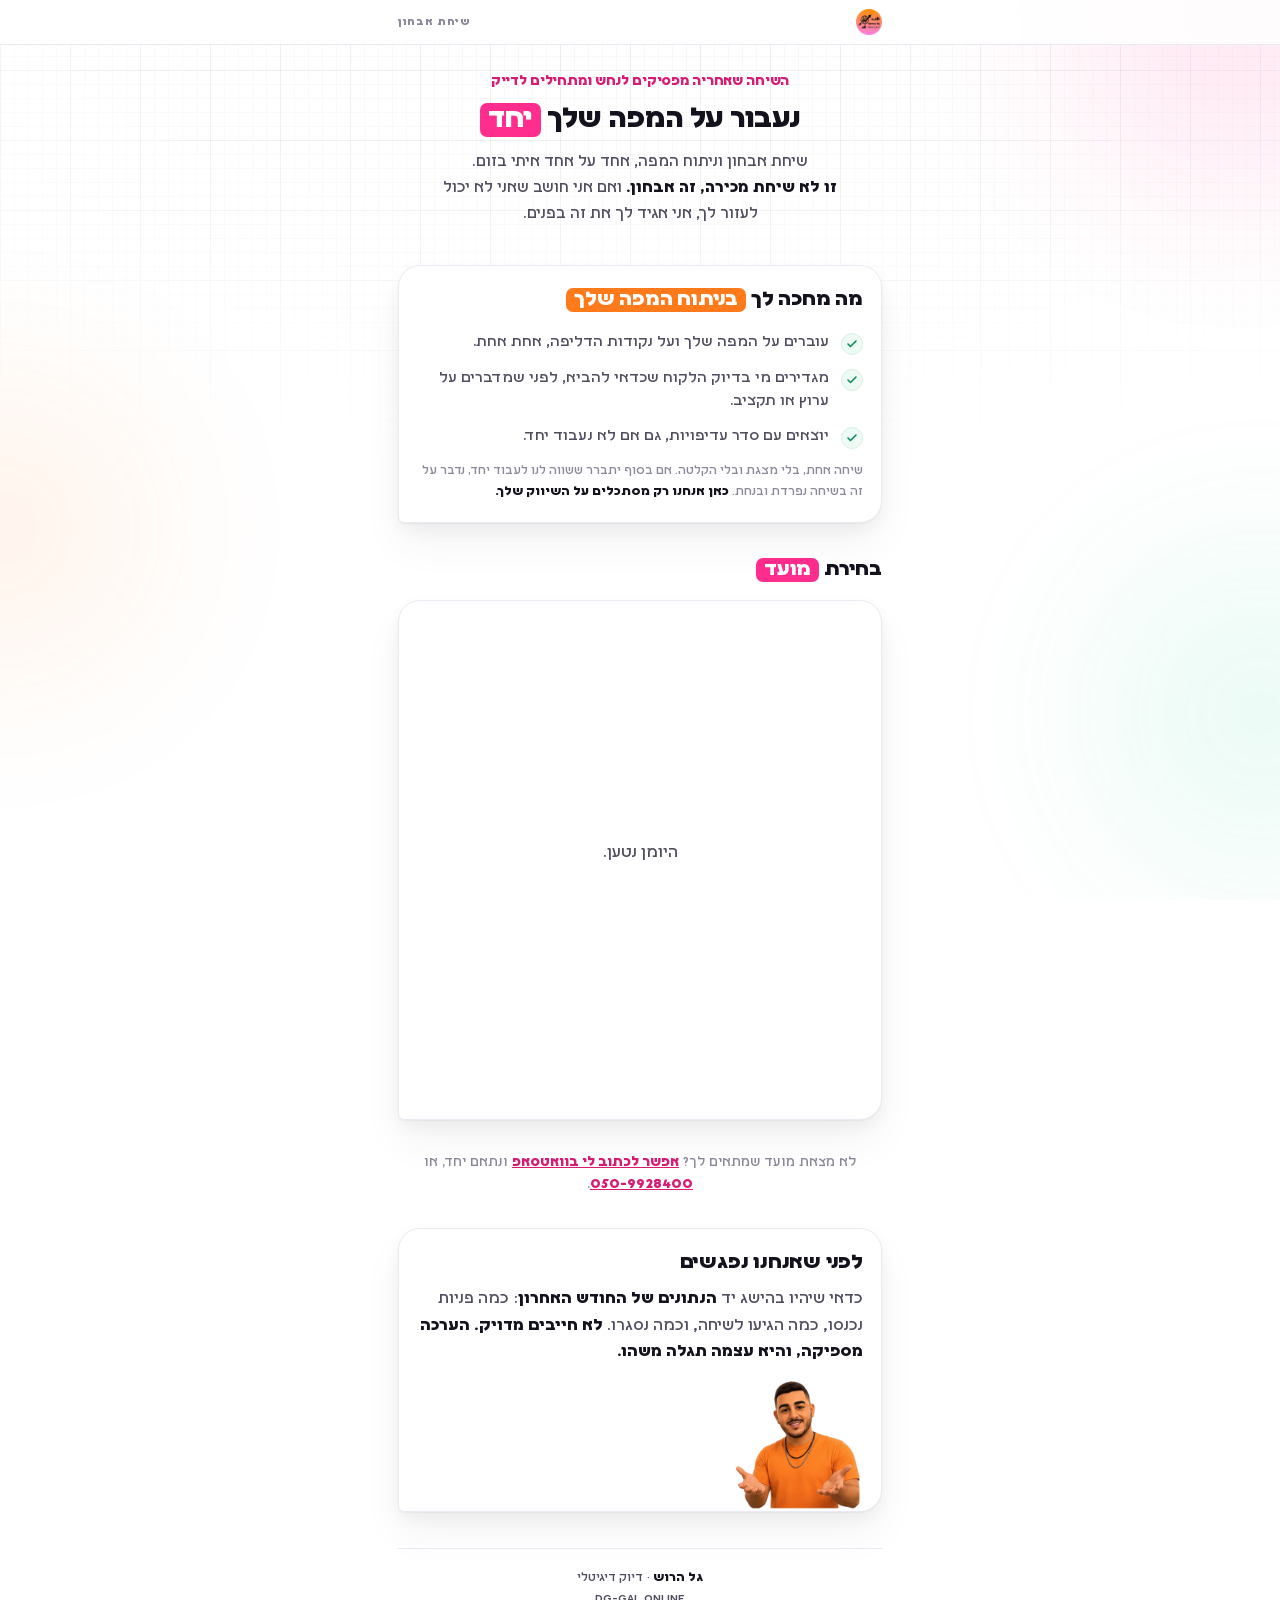
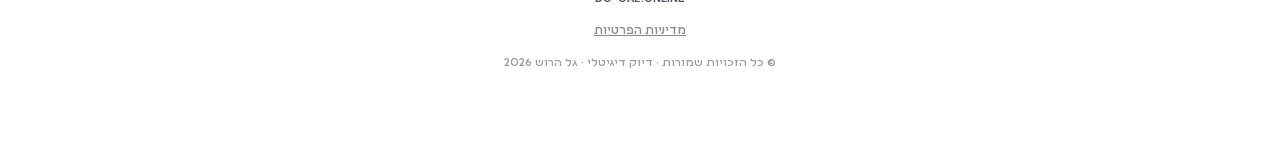
==== commit b0b29850: "Funnel refresh: result-oriented CTAs, per-segment call, booking kicker, new ad thumbnails - Result p" ====
--- a/call/index.html
+++ b/call/index.html
@@ -190,6 +190,7 @@
 .cr{margin-top:10px!important;font-size:11.5px;color:var(--mut2);opacity:.85}
 
 .hero{padding:28px 0 2px;text-align:center}
+.kick{font-size:13.5px;font-weight:800;color:var(--pinkS);margin:0 0 10px;letter-spacing:-.01em;line-height:1.4}
 .h1{font-size:29px;line-height:1.26;font-weight:800;margin:0 0 12px;letter-spacing:-.02em}
 .sub{font-size:15.5px;color:var(--mut);margin:0 auto 4px;max-width:430px}
 .pt{display:flex;gap:12px;align-items:flex-start;margin-bottom:12px;font-size:15px;color:var(--mut);line-height:1.55}
@@ -229,6 +230,7 @@
 <div class="wrap">
 
   <div class="hero">
+    <p class="kick">השיחה שאחריה מפסיקים לנחש ומתחילים לדייק</p>
     <h1 class="h1">נעבור על המפה שלך <span class="box">יחד</span></h1>
     <p class="sub">שיחת אבחון וניתוח המפה, אחד על אחד איתי בזום.<br><b>זו לא שיחת מכירה, זה אבחון.</b> ואם אני חושב שאני לא יכול לעזור לך, <span class="nb">אני אגיד לך את זה בפנים.</span></p>
   </div>
